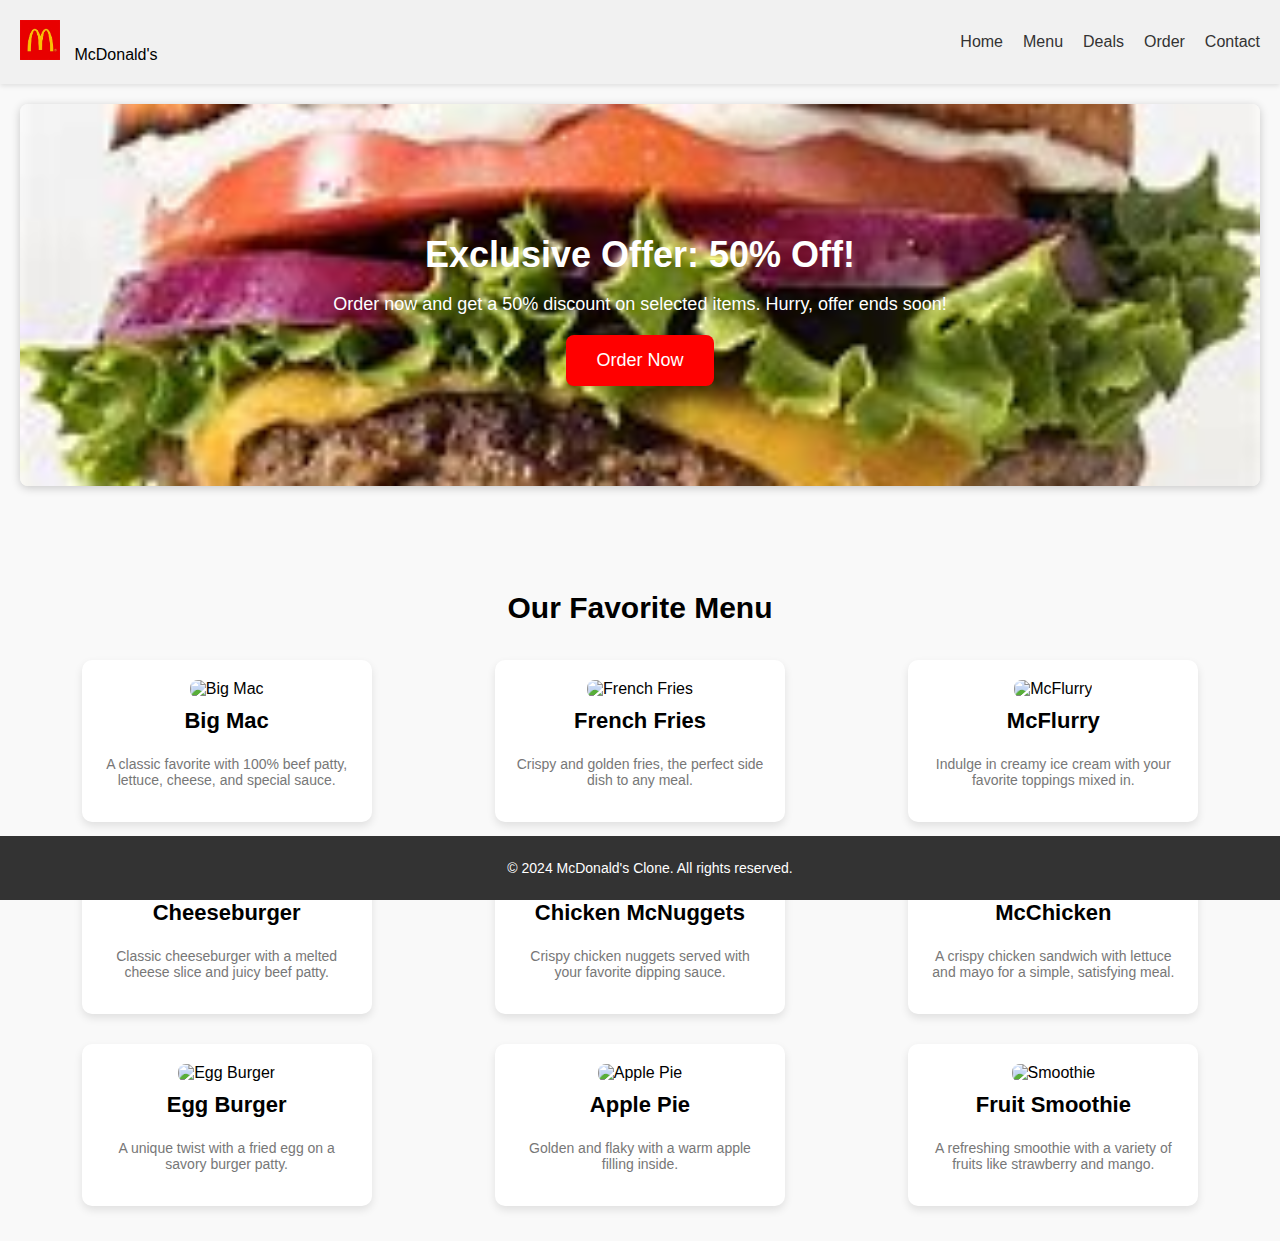
==== tes/index.html @ 161f89db "Add files via upload" ====
<!DOCTYPE html>
<html lang="en">
<head>
    <meta charset="UTF-8">
    <meta name="viewport" content="width=device-width, initial-scale=1.0">
    <title>McDonald's Clone</title>
    <link rel="stylesheet" href="style.css">
</head>
<body>
    <header>
        <div class="logo">
            <img src="th.jpg" alt="McDonald's Logo">
            <span>McDonald's</span>
        </div>
        <nav>
            <ul class="nav">
                <li><a href="index.html">Home</a></li>
                <li><a href="#">Menu</a></li>
                <li><a href="#">Deals</a></li>
                <li><a href="#">Order</a></li>
                <li><a href="#">Contact</a></li>
            </ul>
        </nav>
    </header>

    <div class="container">
        <!-- Promo Section -->
        <div class="promo">
            <h2>Exclusive Offer: 50% Off!</h2>
            <p>Order now and get a 50% discount on selected items. Hurry, offer ends soon!</p>
            <button>Order Now</button>
        </div>
    </div>

    <!-- Menu Favorit Section (More Items Added) -->
    <div class="favorite-menu">
        <h2>Our Favorite Menu</h2>
        <div class="menu-items">
            <div class="menu-item">
                <img src="burger.jpg" alt="Big Mac">
                <h3>Big Mac</h3>
                <p>A classic favorite with 100% beef patty, lettuce, cheese, and special sauce.</p>
            </div>
            <div class="menu-item">
                <img src="fries.jpg" alt="French Fries">
                <h3>French Fries</h3>
                <p>Crispy and golden fries, the perfect side dish to any meal.</p>
            </div>
            <div class="menu-item">
                <img src="mcflurry.jpg" alt="McFlurry">
                <h3>McFlurry</h3>
                <p>Indulge in creamy ice cream with your favorite toppings mixed in.</p>
            </div>
            <!-- Additional Menu Items -->
            <div class="menu-item">
                <img src="cheeseburger.jpg" alt="Cheeseburger">
                <h3>Cheeseburger</h3>
                <p>Classic cheeseburger with a melted cheese slice and juicy beef patty.</p>
            </div>
            <div class="menu-item">
                <img src="chicken.jpg" alt="Chicken McNuggets">
                <h3>Chicken McNuggets</h3>
                <p>Crispy chicken nuggets served with your favorite dipping sauce.</p>
            </div>
            <div class="menu-item">
                <img src="mcchicken.jpg" alt="McChicken">
                <h3>McChicken</h3>
                <p>A crispy chicken sandwich with lettuce and mayo for a simple, satisfying meal.</p>
            </div>
            <div class="menu-item">
                <img src="eggburger.jpg" alt="Egg Burger">
                <h3>Egg Burger</h3>
                <p>A unique twist with a fried egg on a savory burger patty.</p>
            </div>
            <div class="menu-item">
                <img src="applepie.jpg" alt="Apple Pie">
                <h3>Apple Pie</h3>
                <p>Golden and flaky with a warm apple filling inside.</p>
            </div>
            <div class="menu-item">
                <img src="smoothie.jpg" alt="Smoothie">
                <h3>Fruit Smoothie</h3>
                <p>A refreshing smoothie with a variety of fruits like strawberry and mango.</p>
            </div>
        </div>
    </div>

    <footer>
        <p>&copy; 2024 McDonald's Clone. All rights reserved.</p>
    </footer>
</body>
</html>
---- tes/style.css ----
body {
    margin: 0;
    padding: 0;
    font-family: Arial, sans-serif;
    background-color: #f9f9f9;
}

header {
    background-color: #f1f1f1;
    padding: 20px;
    display: flex;
    justify-content: space-between;
    align-items: center;
    box-shadow: 0 2px 5px rgba(0, 0, 0, 0.1);
}

.logo img {
    height: 40px;
    margin-right: 10px;
}

nav ul {
    display: flex;
    list-style: none;
    padding: 0;
    margin: 0;
}

nav ul li {
    margin-left: 20px;
}

nav a {
    text-decoration: none;
    color: #333;
    font-size: 16px;
}

.container {
    padding: 20px;
}

.promo {
    background-image: url('OIP.jpg'); /* Add background image */
    background-size: cover;
    background-position: center;
    padding: 100px 20px;
    text-align: center;
    color: white;
    border-radius: 8px;
    box-shadow: 0 2px 10px rgba(0, 0, 0, 0.2);
}

.promo h2 {
    font-size: 36px;
    margin-bottom: 10px;
}

.promo p {
    font-size: 18px;
    margin-bottom: 20px;
}

.promo button {
    background-color: #ff0000;
    color: white;
    padding: 15px 30px;
    font-size: 18px;
    border: none;
    border-radius: 8px;
    cursor: pointer;
}

.promo button:hover {
    background-color: #cc0000;
}

/* Menu Favorit Section */
.favorite-menu {
    margin-top: 40px;
    text-align: center;
    padding: 20px;
}

.favorite-menu h2 {
    font-size: 30px;
    margin-bottom: 20px;
}

.menu-items {
    display: flex;
    justify-content: space-around;
    flex-wrap: wrap;
}

.menu-item {
    background-color: white;
    border-radius: 10px;
    box-shadow: 0 4px 8px rgba(0, 0, 0, 0.1);
    margin: 15px;
    width: 250px;
    padding: 20px;
    text-align: center;
}

.menu-item img {
    width: 100%;
    border-radius: 8px;
    height: 150px;
    object-fit: cover;
}

.menu-item h3 {
    font-size: 22px;
    margin-top: 10px;
}

.menu-item p {
    font-size: 14px;
    color: #777;
}

footer {
    background-color: #333;
    color: white;
    text-align: center;
    padding: 10px;
    position: fixed;
    bottom: 0;
    width: 100%;
    font-size: 14px;
}
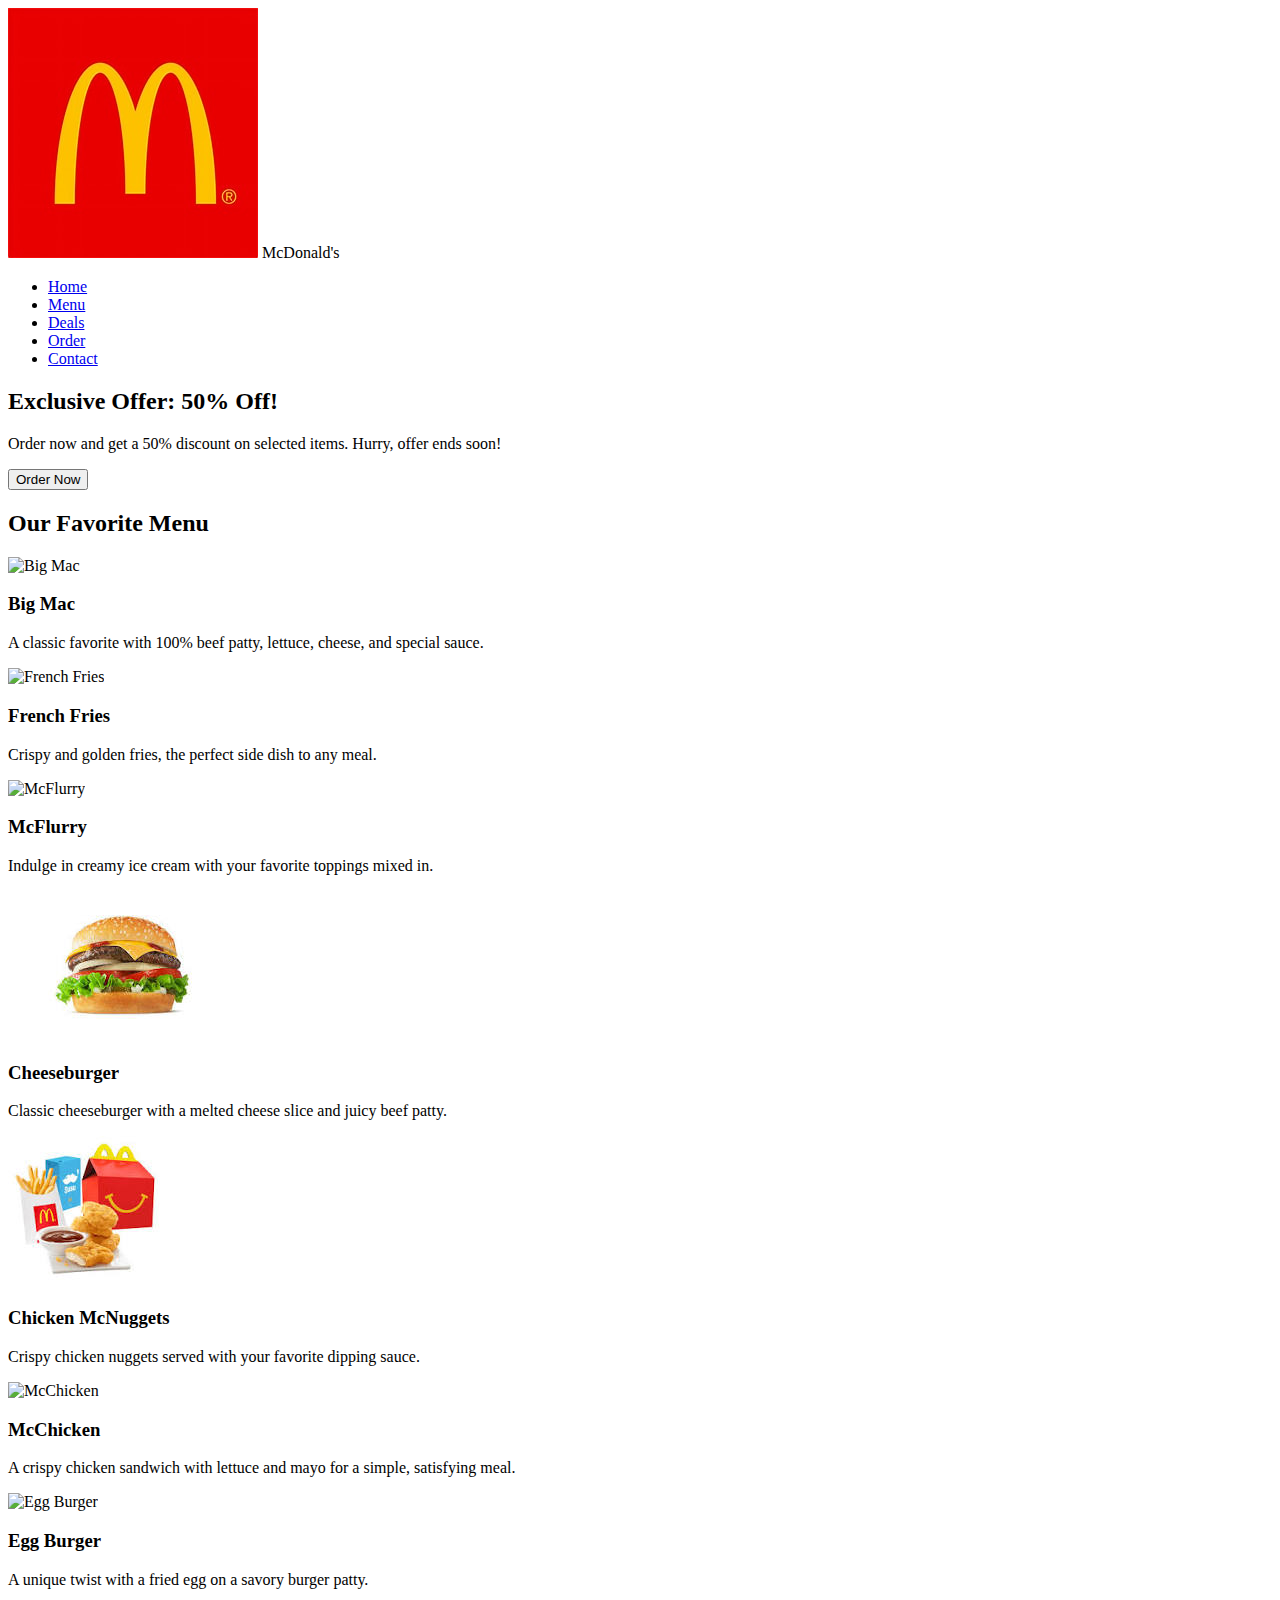
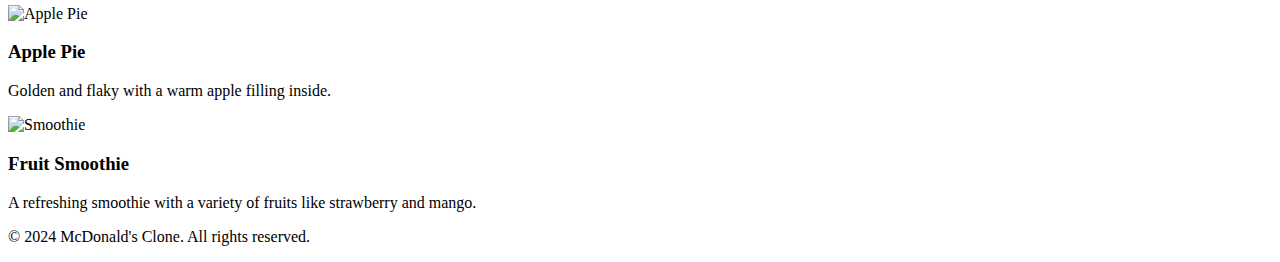
==== commit 1b596cdf: "index.html" ====
--- a/tes/index.html
+++ b/tes/index.html
@@ -4,7 +4,7 @@
     <meta charset="UTF-8">
     <meta name="viewport" content="width=device-width, initial-scale=1.0">
     <title>McDonald's Clone</title>
-    <link rel="stylesheet" href="style.css">
+    <link rel="stylesheet" href="styles.css">
 </head>
 <body>
     <header>
@@ -14,8 +14,8 @@
         </div>
         <nav>
             <ul class="nav">
-                <li><a href="index.html">Home</a></li>
-                <li><a href="#">Menu</a></li>
+                <li><a href=index.html>Home</a></li>
+                <li><a href=2.html>Menu</a></li>
                 <li><a href="#">Deals</a></li>
                 <li><a href="#">Order</a></li>
                 <li><a href="#">Contact</a></li>
@@ -37,28 +37,28 @@
         <h2>Our Favorite Menu</h2>
         <div class="menu-items">
             <div class="menu-item">
-                <img src="burger.jpg" alt="Big Mac">
+                <img src="1.jpg" alt="Big Mac">
                 <h3>Big Mac</h3>
                 <p>A classic favorite with 100% beef patty, lettuce, cheese, and special sauce.</p>
             </div>
             <div class="menu-item">
-                <img src="fries.jpg" alt="French Fries">
+                <img src="kentang.jpg" alt="French Fries">
                 <h3>French Fries</h3>
                 <p>Crispy and golden fries, the perfect side dish to any meal.</p>
             </div>
             <div class="menu-item">
-                <img src="mcflurry.jpg" alt="McFlurry">
+                <img src="eskrim.jpg" alt="McFlurry">
                 <h3>McFlurry</h3>
                 <p>Indulge in creamy ice cream with your favorite toppings mixed in.</p>
             </div>
             <!-- Additional Menu Items -->
             <div class="menu-item">
-                <img src="cheeseburger.jpg" alt="Cheeseburger">
+                <img src="[data-uri]" alt="Cheeseburger">
                 <h3>Cheeseburger</h3>
                 <p>Classic cheeseburger with a melted cheese slice and juicy beef patty.</p>
             </div>
             <div class="menu-item">
-                <img src="chicken.jpg" alt="Chicken McNuggets">
+                <img src="[data-uri]" alt="Chicken McNuggets">
                 <h3>Chicken McNuggets</h3>
                 <p>Crispy chicken nuggets served with your favorite dipping sauce.</p>
             </div>
@@ -90,3 +90,4 @@
     </footer>
 </body>
 </html>
+
